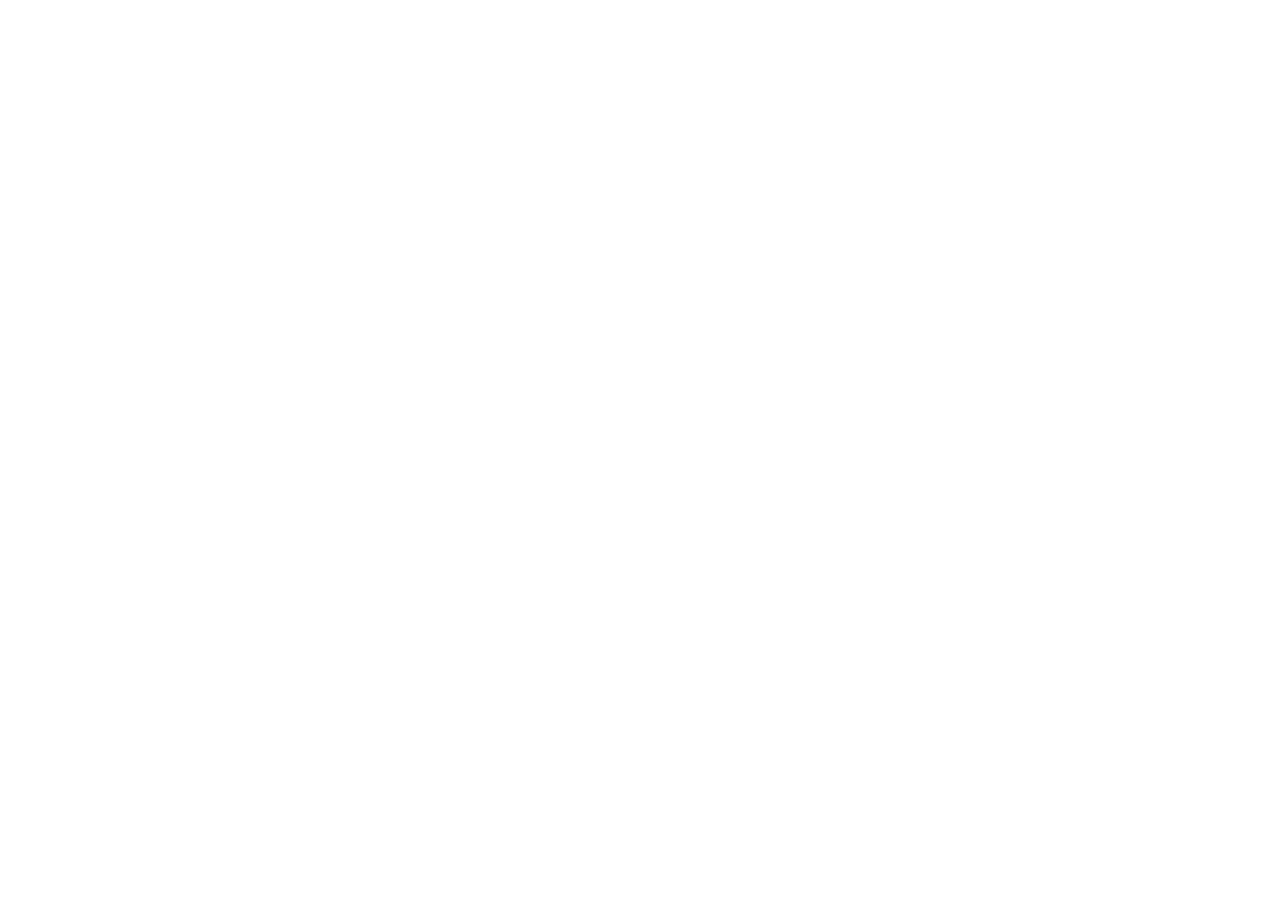
==== index.html @ 1e24607e "style guides" ====
<!DOCTYPE html>
<html lang="en">
<head>
    <meta charset="UTF-8">
    <meta name="viewport" content="width=device-width, initial-scale=1.0">
    <link rel="stylesheet" href="/css/styles.css">
    <title>Marketing Site</title>
</head>
<body>
    <h1>Company Name</h1>
    <header>

    </header>
    <main>

    </main>
    
    <nav></nav>
    <footer>

    </footer>
</body>
</html>
---- css/styles.css ----
@import url("https://fonts.googleapis.com/css2?family=Montserrat:ital,wght@0,200;0,300;0,400;0,500;0,600;0,700;0,800;0,900;1,200;1,300;1,400;1,500;1,600;1,700;1,800;1,900&display=swap");
*, *::before, *::after {
  box-sizing: border-box;
}

body {
  margin: 0;
  padding: 0;
  font-family: "Montserrat", sans-serif;
}

:root {
  --darkest-color: #0D1321;
  --primary-color: #1D2D44;
  --secondary-color: #3E5C76;
  --third-color: #748CAB;
  --light-color: #F0EBD8;
}

html {
  scroll-behavior: smooth;
}

img {
  max-width: 100%;
}

.container {
  width: 90%;
  max-width: 1200px;
  margin: 0 auto;
}

h1 {
  color: red;
  font-size: 2.5rem;
  display: none;
}

.h1 {
  font-size: 2rem;
}

.h2 {
  font-size: 1.5rem;
}

.h3 {
  font-size: 1rem;
}

.h4 {
  font-size: 0.5rem;
}

.h5 {
  font-size: 0.25rem;
}

.h6 {
  font-size: 0.2rem;
}

.paragraph {
  font-size: 1rem;
  font-weight: 400;
}

@media (min-width: 500px) {
  .h1 {
    font-size: 2.5rem;
  }
  .h2 {
    font-size: 2rem;
  }
  .h3 {
    font-size: 1.5rem;
  }
  .h4 {
    font-size: 1rem;
  }
  .h5 {
    font-size: 0.5rem;
  }
  .h6 {
    font-size: 0.25rem;
  }
  .paragraph {
    font-size: 1.25rem;
    font-weight: 500;
  }
}

/*# sourceMappingURL=styles.css.map */
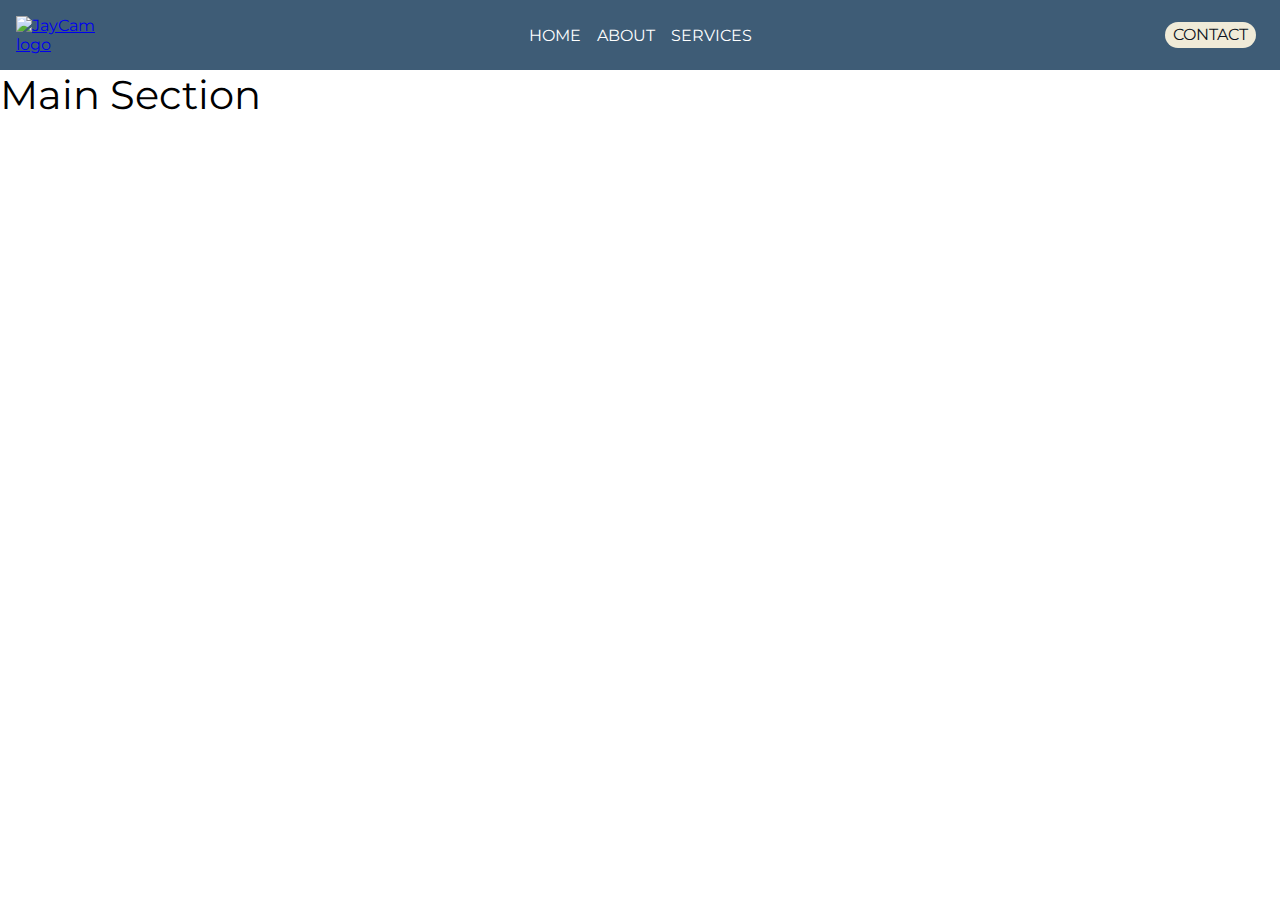
==== commit 62db70e1: "completed navbar" ====
--- a/index.html
+++ b/index.html
@@ -9,15 +9,46 @@
 <body>
     <h1>Company Name</h1>
     <header>
+        <div class="container" >
+            <div class="nav-container" >
+            <button class="nav-toggle" aria-label="open navigation">
+                <span class="hamburger"></span>
+            </button>
+            <a class="logo-container" href="#">
+                <img class="logo" src="https://res.cloudinary.com/dxctpvd8v/image/upload/v1697238863/www.jaycam.dev/jaycam-logo-horizontal-white_qwlrhj.svg" alt="JayCam logo">
+            </a>
+            <nav class="desktop-nav">
+                <div></div>
+                <ul class="nav__list nav__list--primary">
+                    <li class="nav__item"><a href="#" class="nav__link">Home</a></li>
+                    <li class="nav__item"><a href="#" class="nav__link">About</a></li>
+                    <li class="nav__item"><a href="#" class="nav__link">Services</a></li>
+                </ul>
+                <ul class="nav__list nav__list--secondary">
+                    <li class="nav__item"><a href="#" class="nav__link nav__link--button">Contact</a></li>
+                </ul>
+            </nav>
+            <nav class="mobile-nav">
+                <div></div>
+                <ul class="nav__list nav__list--primary">
+                    <li class="nav__item"><a href="#" class="nav__link">Home</a></li>
+                    <li class="nav__item"><a href="#" class="nav__link">About</a></li>
+                    <li class="nav__item"><a href="#" class="nav__link">Services</a></li>
+                </ul>
+                <ul class="nav__list nav__list--secondary">
+                    <li class="nav__item"><a href="#" class="nav__link nav__link--button">Contact</a></li>
+                </ul>
+            </nav>
 
+            </div>
+        </div>
     </header>
+
+
     <main>
-
+        <div class="h1">Main Section</div>
     </main>
-    
-    <nav></nav>
-    <footer>
-
-    </footer>
+    <footer></footer>
+    <script src="main.js" ></script>
 </body>
 </html>--- a/css/styles.css
+++ b/css/styles.css
@@ -26,9 +26,18 @@
 }
 
 .container {
-  width: 90%;
-  max-width: 1200px;
+  max-width: 1600px;
   margin: 0 auto;
+}
+
+.row {
+  display: flex;
+  flex-direction: row;
+}
+
+.col {
+  display: flex;
+  flex-direction: column;
 }
 
 h1 {
@@ -66,7 +75,7 @@
   font-weight: 400;
 }
 
-@media (min-width: 500px) {
+@media (min-width: 600px) {
   .h1 {
     font-size: 2.5rem;
   }
@@ -90,5 +99,133 @@
     font-weight: 500;
   }
 }
+header {
+  background-color: var(--secondary-color);
+  padding: 1rem;
+  min-height: 60px;
+}
+header .nav-container {
+  display: flex;
+  flex-direction: column;
+  align-items: center;
+}
+header .nav-container .logo {
+  width: 200px;
+  height: auto;
+}
+header .nav-container .desktop-nav {
+  display: none;
+}
+header .nav-container .nav__list {
+  text-transform: uppercase;
+  list-style: none;
+  margin-top: 4em;
+  padding: 0;
+  display: flex;
+  flex-direction: column;
+  align-items: center;
+  justify-content: space-evenly;
+  text-align: center;
+}
+header .nav-container .nav__link {
+  color: white;
+  text-decoration: none;
+  margin: 0 auto;
+}
+header .nav-container .nav__link--button {
+  background-color: var(--light-color);
+  color: var(--darkest-color);
+  border-radius: 100px;
+  padding: 0.2em 0.5em;
+}
+header .nav-container .nav__link:hover,
+header .nav-container .nav__link:hover focus {
+  opacity: 0.65;
+}
+header .nav-container .nav__link--button:hover {
+  border: var(--light-color) solid 3px;
+  background-color: var(--darkest-color);
+  color: var(--light-color);
+  transition: ease-in 0.3s;
+}
+header .nav-container .nav__item {
+  padding: 0.5em;
+}
+header .nav-container .nav-toggle {
+  cursor: pointer;
+  border: 0;
+  width: 3em;
+  height: 3em;
+  padding: 0em;
+  margin: 0.5rem;
+  border-radius: 50%;
+  background: var(--secondary-color);
+  color: white;
+  transition: opacity 250ms ease;
+  position: absolute;
+  left: 0;
+}
+header .nav-container .nav-toggle:focus,
+header .nav-container .nav-toggle:hover {
+  opacity: 0.75;
+}
+header .nav-container .hamburger {
+  width: 50%;
+  position: relative;
+}
+header .nav-container .hamburger,
+header .nav-container .hamburger::before,
+header .nav-container .hamburger::after {
+  display: block;
+  margin: 0 auto;
+  height: 3px;
+  background: white;
+}
+header .nav-container .hamburger::before,
+header .nav-container .hamburger::after {
+  content: "";
+  width: 100%;
+}
+header .nav-container .hamburger::before {
+  transform: translateY(-6px);
+}
+header .nav-container .hamburger::after {
+  transform: translateY(3px);
+}
+header .nav-container .mobile-nav {
+  visibility: hidden;
+  height: 0;
+  position: absolute;
+}
+header .nav-container .nav--visible {
+  visibility: visible;
+  height: auto;
+  position: relative;
+}
+@media (min-width: 600px) {
+  header .nav-toggle {
+    display: none;
+  }
+  header .nav-container {
+    display: flex;
+    flex-direction: row;
+  }
+  header .nav-container .mobile-nav {
+    display: none;
+  }
+  header .nav-container .desktop-nav {
+    width: 100%;
+    max-height: 60px;
+    display: flex;
+    flex-direction: row;
+    justify-content: space-between;
+  }
+  header .nav-container .desktop-nav .nav__list {
+    flex-direction: row;
+    justify-content: center;
+    align-items: center;
+    margin: 0;
+  }
+}
 
 /*# sourceMappingURL=styles.css.map */
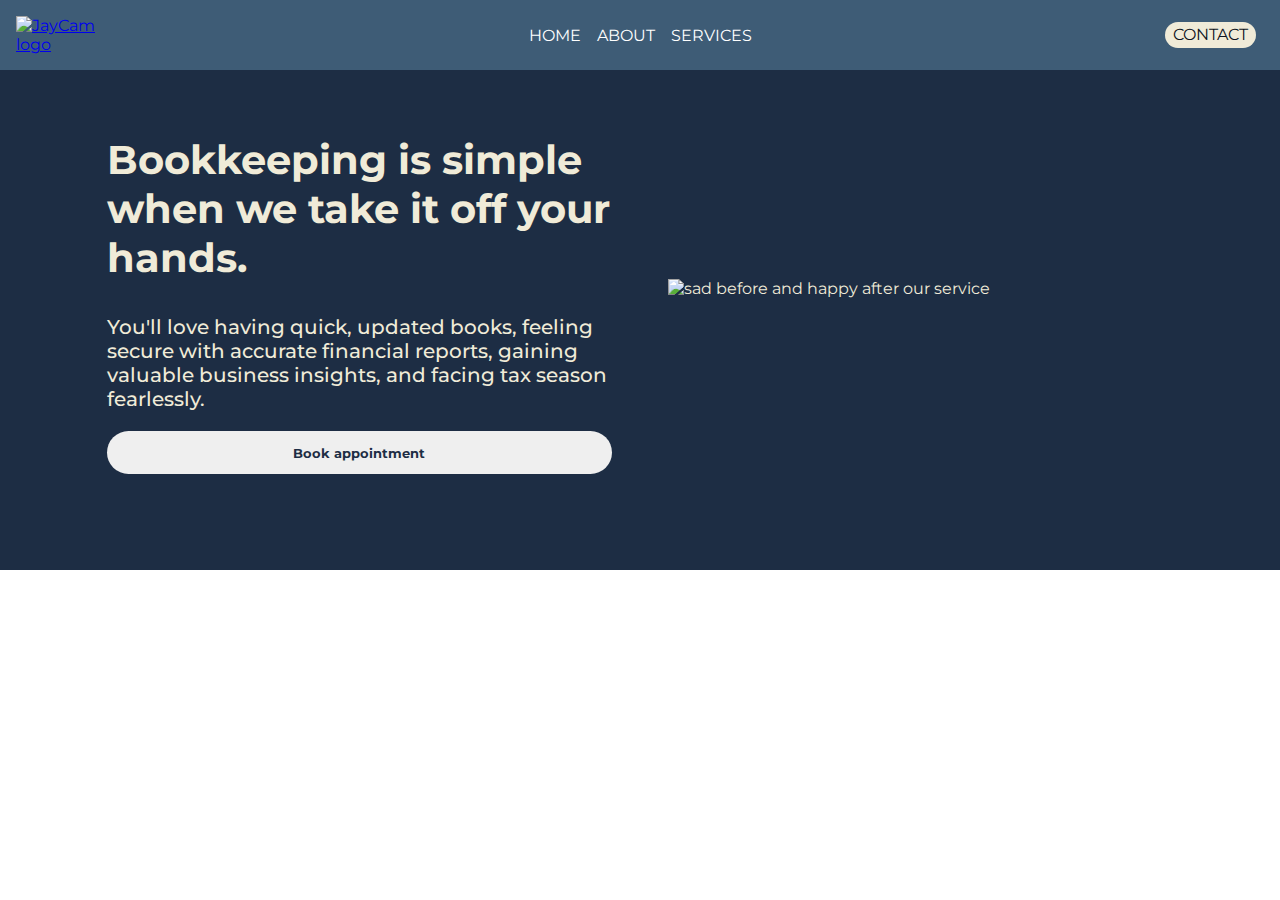
==== commit 992bdfeb: "finishing touches on hero section" ====
--- a/index.html
+++ b/index.html
@@ -45,8 +45,25 @@
     </header>
 
 
-    <main>
-        <div class="h1">Main Section</div>
+    <main >
+      <section class="hero-section">
+      <div class="container">
+      <div class="hero-a">
+        <h2 class="h1">Bookkeeping is simple when we take it off your hands.</h2>
+        <p class="paragraph">You'll love having quick, updated books, feeling secure with accurate financial reports, gaining valuable business insights, and facing tax season fearlessly.</p>
+        <button>Book appointment</button>
+      </div>
+      <div class="hero-b">
+        <picture>
+            <source srcset="https://res.cloudinary.com/dxctpvd8v/image/upload/v1697334085/Marketing-Site-Template/Booking-Hero-Img-Mobile_qxgtf6.png" media="(orientation: portrait)" />
+            <img src="https://res.cloudinary.com/dxctpvd8v/image/upload/v1697335863/Marketing-Site-Template/Booking-Hero-Img-Desktop_weci2c.png" alt="sad before and happy after our service">
+        </picture>
+      </div>
+    </div>
+    </section>
+
+
+
     </main>
     <footer></footer>
     <script src="main.js" ></script>
--- a/css/styles.css
+++ b/css/styles.css
@@ -75,6 +75,23 @@
   font-weight: 400;
 }
 
+button {
+  padding: 1em;
+  font-family: "Montserrat", sans-serif;
+  font-weight: 700;
+  border-radius: 100px;
+  border: none;
+  color: var(--primary-color);
+  transition: 0.3s ease-in-out;
+}
+
+button:hover {
+  background-color: var(--primary-color);
+  color: var(--light-color);
+  border: 2px solid var(--light-color);
+  transition: 0.3s ease-in-out;
+}
+
 @media (min-width: 600px) {
   .h1 {
     font-size: 2.5rem;
@@ -103,6 +120,7 @@
   background-color: var(--secondary-color);
   padding: 1rem;
   min-height: 60px;
+  max-width: 100vw;
 }
 header .nav-container {
   display: flex;
@@ -110,7 +128,7 @@
   align-items: center;
 }
 header .nav-container .logo {
-  width: 200px;
+  width: 160px;
   height: auto;
 }
 header .nav-container .desktop-nav {
@@ -131,6 +149,7 @@
   color: white;
   text-decoration: none;
   margin: 0 auto;
+  transition: 0.3s ease-in-out;
 }
 header .nav-container .nav__link--button {
   background-color: var(--light-color);
@@ -146,7 +165,6 @@
   border: var(--light-color) solid 3px;
   background-color: var(--darkest-color);
   color: var(--light-color);
-  transition: ease-in 0.3s;
 }
 header .nav-container .nav__item {
   padding: 0.5em;
@@ -161,7 +179,6 @@
   border-radius: 50%;
   background: var(--secondary-color);
   color: white;
-  transition: opacity 250ms ease;
   position: absolute;
   left: 0;
 }
@@ -203,6 +220,10 @@
   position: relative;
 }
 @media (min-width: 600px) {
+  header .logo-container .logo {
+    width: 400px;
+    height: auto;
+  }
   header .nav-toggle {
     display: none;
   }
@@ -228,4 +249,43 @@
   }
 }
 
+main .hero-section {
+  background-color: var(--primary-color);
+  width: 100%;
+  display: flex;
+  justify-content: center;
+  color: var(--light-color);
+}
+main .hero-section .container {
+  max-width: 100vw;
+  padding: 0.5rem;
+  display: flex;
+  flex-direction: column;
+  flex-wrap: wrap;
+  justify-content: center;
+  align-items: center;
+}
+main .hero-section .container button {
+  width: 100%;
+}
+main .hero-section .container .hero-a, main .hero-section .container .hero-b {
+  margin-bottom: 2rem;
+}
+@media (min-width: 600px) {
+  main {
+    display: flex;
+    align-items: center;
+    justify-content: center;
+  }
+  main .hero-section .container {
+    flex-direction: row;
+    justify-content: space-around;
+    padding: 2rem 0 4rem 0;
+  }
+  main .hero-section .container .hero-a, main .hero-section .container .hero-b {
+    width: 45%;
+    max-width: 800px;
+  }
+}
+
 /*# sourceMappingURL=styles.css.map */
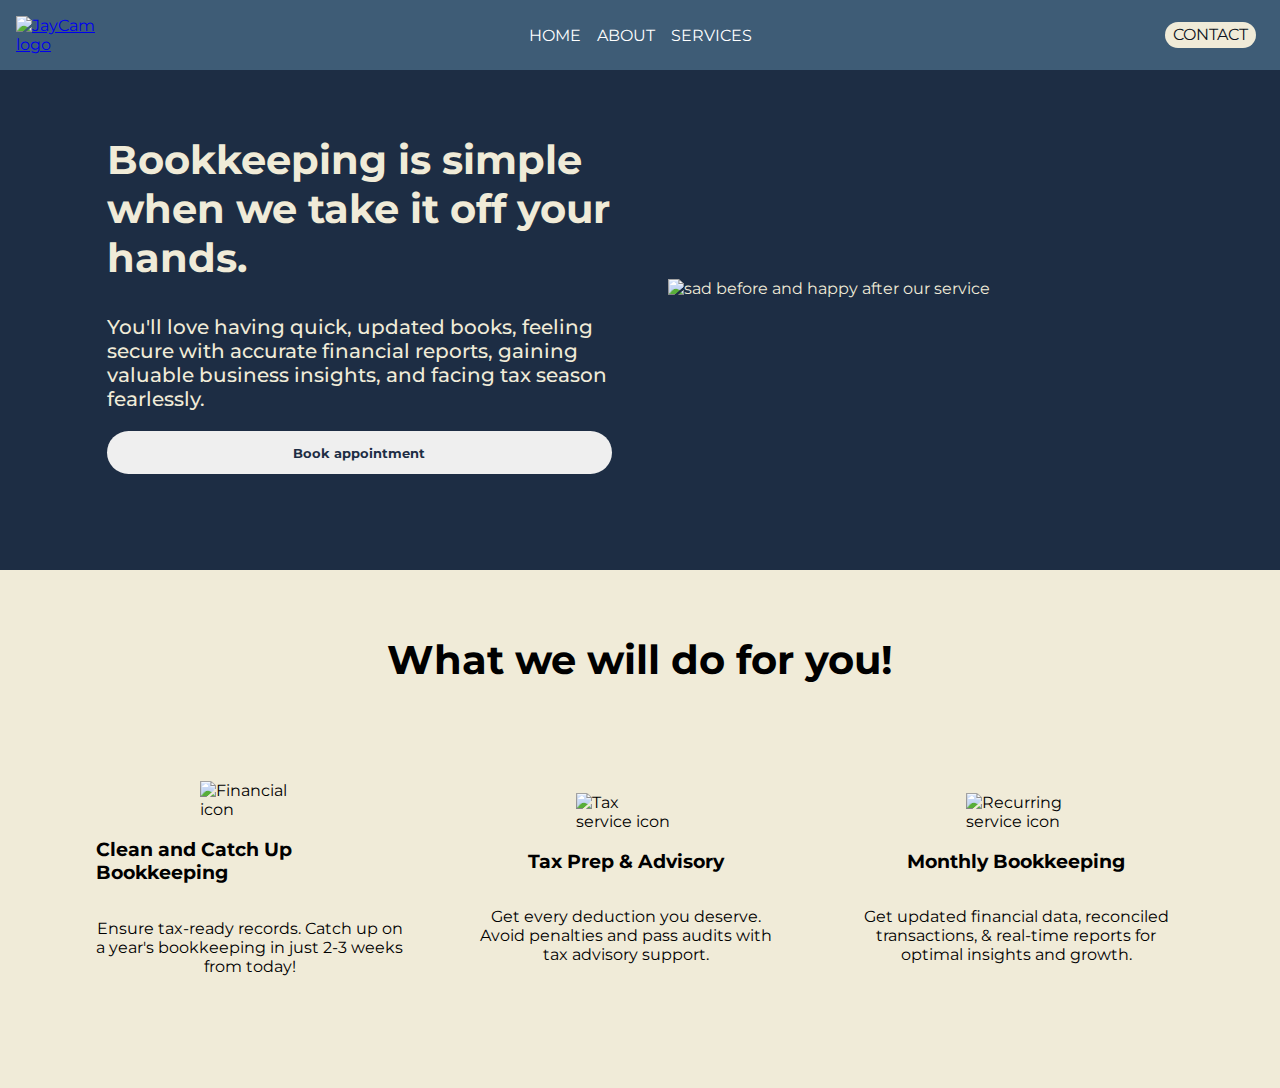
==== commit 9c218b58: "completed benefits section" ====
--- a/index.html
+++ b/index.html
@@ -22,7 +22,7 @@
                 <ul class="nav__list nav__list--primary">
                     <li class="nav__item"><a href="#" class="nav__link">Home</a></li>
                     <li class="nav__item"><a href="#" class="nav__link">About</a></li>
-                    <li class="nav__item"><a href="#" class="nav__link">Services</a></li>
+                    <li class="nav__item"><a href="#services" class="nav__link">Services</a></li>
                 </ul>
                 <ul class="nav__list nav__list--secondary">
                     <li class="nav__item"><a href="#" class="nav__link nav__link--button">Contact</a></li>
@@ -33,33 +33,59 @@
                 <ul class="nav__list nav__list--primary">
                     <li class="nav__item"><a href="#" class="nav__link">Home</a></li>
                     <li class="nav__item"><a href="#" class="nav__link">About</a></li>
-                    <li class="nav__item"><a href="#" class="nav__link">Services</a></li>
+                    <li class="nav__item"><a href="#services" class="nav__link">Services</a></li>
                 </ul>
                 <ul class="nav__list nav__list--secondary">
                     <li class="nav__item"><a href="#" class="nav__link nav__link--button">Contact</a></li>
                 </ul>
             </nav>
-
             </div>
         </div>
     </header>
-
-
     <main >
       <section class="hero-section">
-      <div class="container">
-      <div class="hero-a">
-        <h2 class="h1">Bookkeeping is simple when we take it off your hands.</h2>
-        <p class="paragraph">You'll love having quick, updated books, feeling secure with accurate financial reports, gaining valuable business insights, and facing tax season fearlessly.</p>
-        <button>Book appointment</button>
-      </div>
-      <div class="hero-b">
-        <picture>
-            <source srcset="https://res.cloudinary.com/dxctpvd8v/image/upload/v1697334085/Marketing-Site-Template/Booking-Hero-Img-Mobile_qxgtf6.png" media="(orientation: portrait)" />
-            <img src="https://res.cloudinary.com/dxctpvd8v/image/upload/v1697335863/Marketing-Site-Template/Booking-Hero-Img-Desktop_weci2c.png" alt="sad before and happy after our service">
-        </picture>
-      </div>
-    </div>
+        <div class="container">
+            <div class="hero-a">
+                <h2 class="h1">Bookkeeping is simple when we take it off your hands.</h2>
+                <p class="paragraph">You'll love having quick, updated books, feeling secure with accurate financial reports, gaining valuable business insights, and facing tax season fearlessly.</p>
+                <button>Book appointment</button>
+            </div>
+            <div class="hero-b">
+                <picture>
+                    <source srcset="https://res.cloudinary.com/dxctpvd8v/image/upload/v1697334085/Marketing-Site-Template/Booking-Hero-Img-Mobile_qxgtf6.png" media="(orientation: portrait)" />
+                    <img src="https://res.cloudinary.com/dxctpvd8v/image/upload/v1697335863/Marketing-Site-Template/Booking-Hero-Img-Desktop_weci2c.png" alt="sad before and happy after our service">
+                 </picture>
+            </div>
+        </div>
+    </section>
+    <section class="benefits-section">
+        <div class="container">
+            <h2 id="services" class="h1">What we will do for you!</h2>
+            <div class="benefits-cols-container">
+                <div class="col">
+                    <div class="benefit-icon">
+                        <img src="https://res.cloudinary.com/dxctpvd8v/image/upload/v1697416971/Marketing-Site-Template/Bookkeeping-Icon-1_hykwly.png" alt="Financial icon">
+                    </div>
+                    <h3>Clean and Catch Up Bookkeeping</h3>
+                    <p>Ensure tax-ready records. Catch up on a year's bookkeeping in just 2-3 weeks from today!</p>
+                </div>
+                <div class="col">
+                    <div class="benefit-icon">
+                        <img src="https://res.cloudinary.com/dxctpvd8v/image/upload/v1697416970/Marketing-Site-Template/Bookkeeping-Icon-2_hk96cl.png" alt="Tax service icon">
+                    </div>
+                    <h3>Tax Prep & Advisory</h3>
+                    <p>Get every deduction you deserve. Avoid penalties and pass audits with tax advisory support.</p>
+                </div>
+                <div class="col">
+                    <div class="benefit-icon">
+                        <img src="https://res.cloudinary.com/dxctpvd8v/image/upload/v1697416971/Marketing-Site-Template/Bookkeeping-Icon-3_ka42pp.png" alt="Recurring service icon">
+                    </div>
+                    <h3>Monthly Bookkeeping</h3>
+                    <p>Get updated financial data, reconciled transactions, & real-time reports for optimal insights and growth.</p>
+                </div>
+            </div>
+            
+        </div>
     </section>
 
 
--- a/css/styles.css
+++ b/css/styles.css
@@ -249,6 +249,10 @@
   }
 }
 
+main {
+  display: flex;
+  flex-direction: column;
+}
 main .hero-section {
   background-color: var(--primary-color);
   width: 100%;
@@ -271,6 +275,17 @@
 main .hero-section .container .hero-a, main .hero-section .container .hero-b {
   margin-bottom: 2rem;
 }
+main .benefits-section {
+  background-color: var(--light-color);
+  width: 100%;
+}
+main .benefits-section .container {
+  padding: 2rem;
+}
+main .benefits-section .container .col .benefit-icon {
+  width: 100px;
+}
+
 @media (min-width: 600px) {
   main {
     display: flex;
@@ -286,6 +301,24 @@
     width: 45%;
     max-width: 800px;
   }
+  main .benefits-section .container {
+    display: flex;
+    flex-direction: column;
+    align-items: center;
+  }
+  main .benefits-section .container .benefits-cols-container {
+    padding: 2rem;
+    display: flex;
+  }
+  main .benefits-section .container .benefits-cols-container .col {
+    max-width: 400px;
+    padding: 2rem;
+    justify-content: center;
+    align-items: center;
+  }
+  main .benefits-section .container .benefits-cols-container .col p {
+    text-align: center;
+  }
 }
 
 /*# sourceMappingURL=styles.css.map */
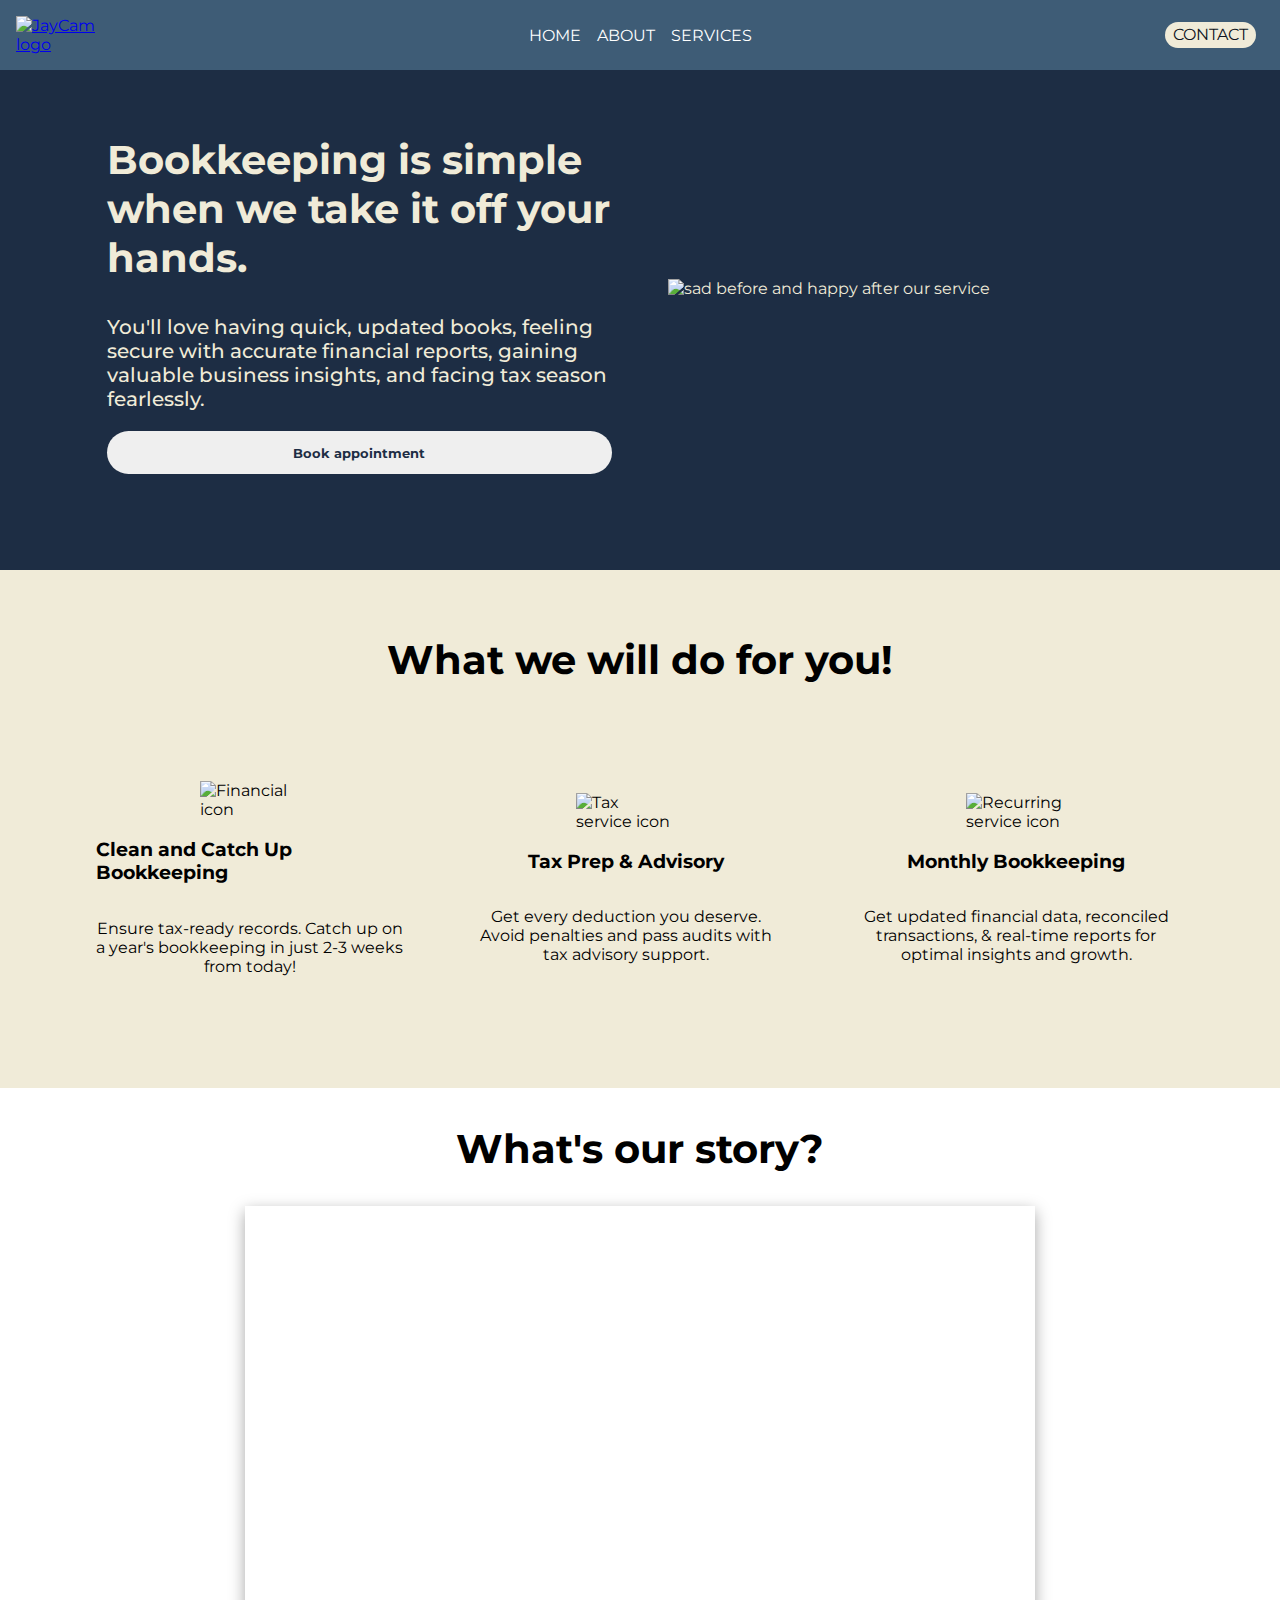
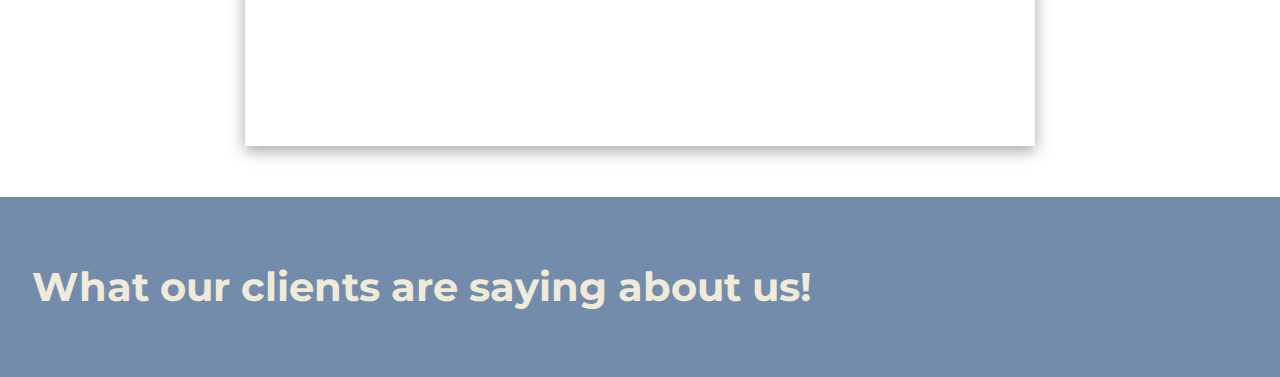
==== commit 7105a506: "initiated testimonial section" ====
--- a/index.html
+++ b/index.html
@@ -87,7 +87,19 @@
             
         </div>
     </section>
-
+    <section class="about-section">
+        <div class="container">
+            <div class="col">
+                <h2 class="h1">What's our story?</h2>
+                <iframe src="https://www.youtube.com/embed/WAPTKzn77b0?si=pg2Tpnwv8iWUJKeJ" title="YouTube video player" frameborder="0" allow="accelerometer; autoplay; clipboard-write; encrypted-media; gyroscope; picture-in-picture; web-share" allowfullscreen></iframe>
+            </div>
+        </div>
+    </section>
+    <section class="testimonial-section" >
+        <div class="container">
+            <h2 class="h1">What our clients are saying about us!</h2>
+        </div>
+    </section>
 
 
     </main>
--- a/css/styles.css
+++ b/css/styles.css
@@ -285,6 +285,31 @@
 main .benefits-section .container .col .benefit-icon {
   width: 100px;
 }
+main .about-section {
+  width: 100%;
+  padding-bottom: 3rem;
+}
+main .about-section .container {
+  padding: 3px;
+}
+main .about-section .container .col {
+  display: flex;
+  justify-content: center;
+  align-items: center;
+}
+main .about-section .container .col iframe {
+  height: 156px;
+  width: 280px;
+  box-shadow: rgba(0, 0, 0, 0.35) 0px 5px 15px;
+}
+main .testimonial-section {
+  width: 100%;
+  background-color: var(--third-color);
+}
+main .testimonial-section .container {
+  padding: 2rem;
+  color: var(--light-color);
+}
 
 @media (min-width: 600px) {
   main {
@@ -319,6 +344,12 @@
   main .benefits-section .container .benefits-cols-container .col p {
     text-align: center;
   }
+  main .about-section .container .col iframe {
+    min-height: 315px;
+    min-width: 560px;
+    width: 62%;
+    height: 60vh;
+  }
 }
 
 /*# sourceMappingURL=styles.css.map */
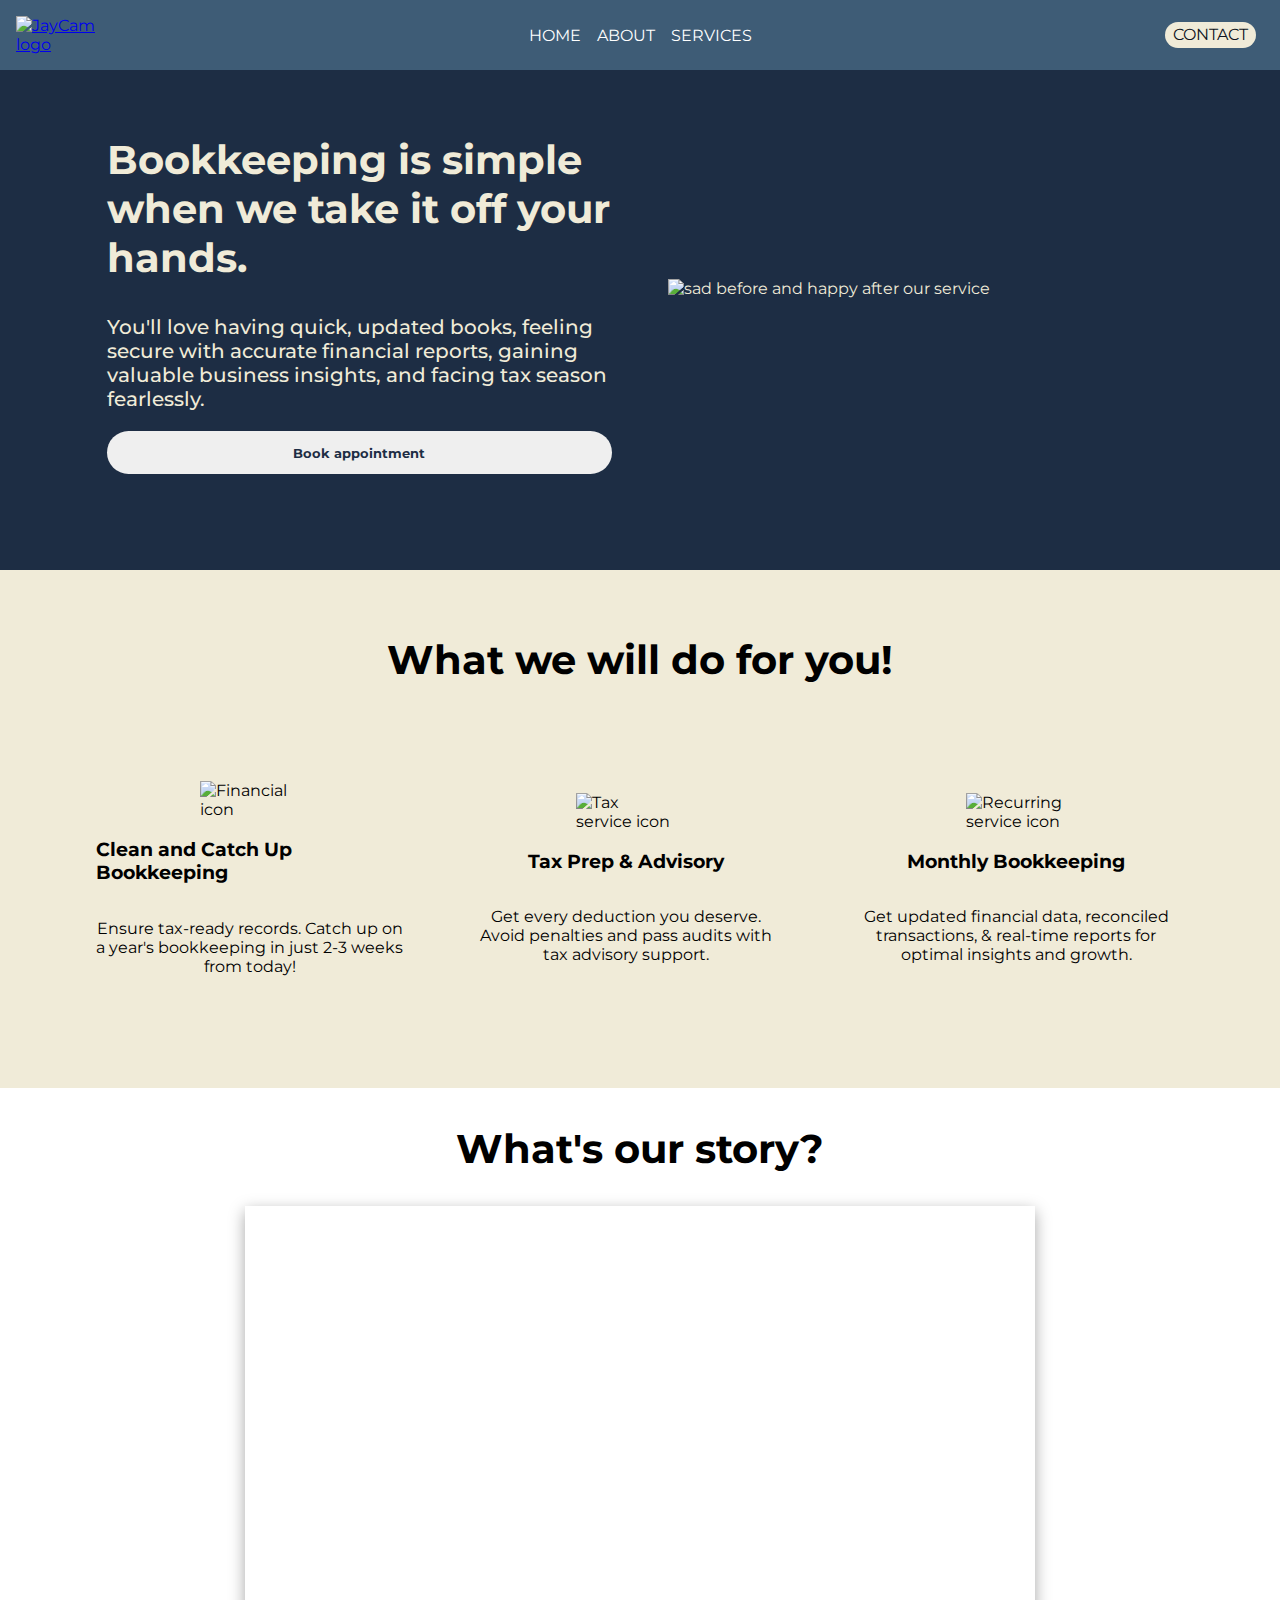
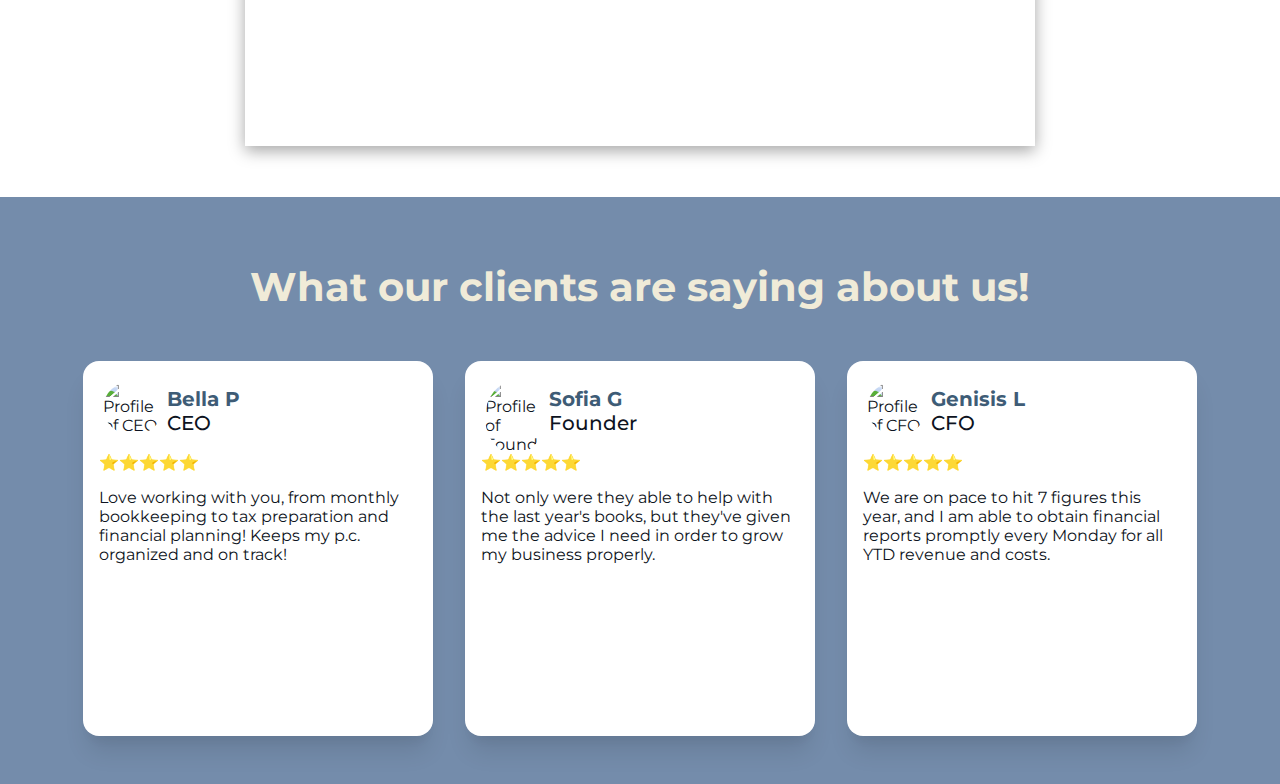
==== commit 52720288: "completed testimonial section with js dom" ====
--- a/index.html
+++ b/index.html
@@ -14,14 +14,14 @@
             <button class="nav-toggle" aria-label="open navigation">
                 <span class="hamburger"></span>
             </button>
-            <a class="logo-container" href="#">
+            <a class="logo-container" href="/">
                 <img class="logo" src="https://res.cloudinary.com/dxctpvd8v/image/upload/v1697238863/www.jaycam.dev/jaycam-logo-horizontal-white_qwlrhj.svg" alt="JayCam logo">
             </a>
             <nav class="desktop-nav">
                 <div></div>
                 <ul class="nav__list nav__list--primary">
-                    <li class="nav__item"><a href="#" class="nav__link">Home</a></li>
-                    <li class="nav__item"><a href="#" class="nav__link">About</a></li>
+                    <li class="nav__item"><a href="/" class="nav__link">Home</a></li>
+                    <li class="nav__item"><a href="#about-section" class="nav__link">About</a></li>
                     <li class="nav__item"><a href="#services" class="nav__link">Services</a></li>
                 </ul>
                 <ul class="nav__list nav__list--secondary">
@@ -31,8 +31,8 @@
             <nav class="mobile-nav">
                 <div></div>
                 <ul class="nav__list nav__list--primary">
-                    <li class="nav__item"><a href="#" class="nav__link">Home</a></li>
-                    <li class="nav__item"><a href="#" class="nav__link">About</a></li>
+                    <li class="nav__item"><a href="/" class="nav__link">Home</a></li>
+                    <li class="nav__item"><a href="#about-section" class="nav__link">About</a></li>
                     <li class="nav__item"><a href="#services" class="nav__link">Services</a></li>
                 </ul>
                 <ul class="nav__list nav__list--secondary">
@@ -87,7 +87,7 @@
             
         </div>
     </section>
-    <section class="about-section">
+    <section id="about-section" class="about-section">
         <div class="container">
             <div class="col">
                 <h2 class="h1">What's our story?</h2>
@@ -98,6 +98,7 @@
     <section class="testimonial-section" >
         <div class="container">
             <h2 class="h1">What our clients are saying about us!</h2>
+            <div id="cards-container" class="cards-container"></div>
         </div>
     </section>
 
--- a/css/styles.css
+++ b/css/styles.css
@@ -310,6 +310,38 @@
   padding: 2rem;
   color: var(--light-color);
 }
+main .testimonial-section .container .cards-container .card {
+  background-color: white;
+  color: var(--darkest-color);
+  border-radius: 1rem;
+  margin: 0.5rem;
+  padding: 1rem;
+  width: 250px;
+  min-height: 375px;
+  box-shadow: rgba(0, 0, 0, 0.1) 0px 20px 25px -5px, rgba(0, 0, 0, 0.04) 0px 10px 10px -5px;
+}
+main .testimonial-section .container .cards-container .card .row {
+  align-items: center;
+  margin-bottom: 0.5rem;
+}
+main .testimonial-section .container .cards-container .card .row .avatar {
+  width: 60px;
+  height: 60px;
+  margin: 0.25rem;
+}
+main .testimonial-section .container .cards-container .card .row .avatar img {
+  border-radius: 100%;
+}
+main .testimonial-section .container .cards-container .card .row .name-position-container {
+  padding: 0;
+}
+main .testimonial-section .container .cards-container .card .row .name-position-container .paragraph {
+  margin: 0;
+}
+main .testimonial-section .container .cards-container .card .row .name-position-container .paragraph:first-of-type {
+  color: var(--secondary-color);
+  font-weight: 700;
+}
 
 @media (min-width: 600px) {
   main {
@@ -350,6 +382,23 @@
     width: 62%;
     height: 60vh;
   }
+  main .testimonial-section {
+    display: flex;
+  }
+  main .testimonial-section .container {
+    display: flex;
+    flex-direction: column;
+    justify-content: center;
+    align-items: center;
+  }
+  main .testimonial-section .container .cards-container {
+    display: flex;
+    flex-direction: row;
+  }
+  main .testimonial-section .container .cards-container .card {
+    margin: 1rem;
+    width: 350px;
+  }
 }
 
 /*# sourceMappingURL=styles.css.map */
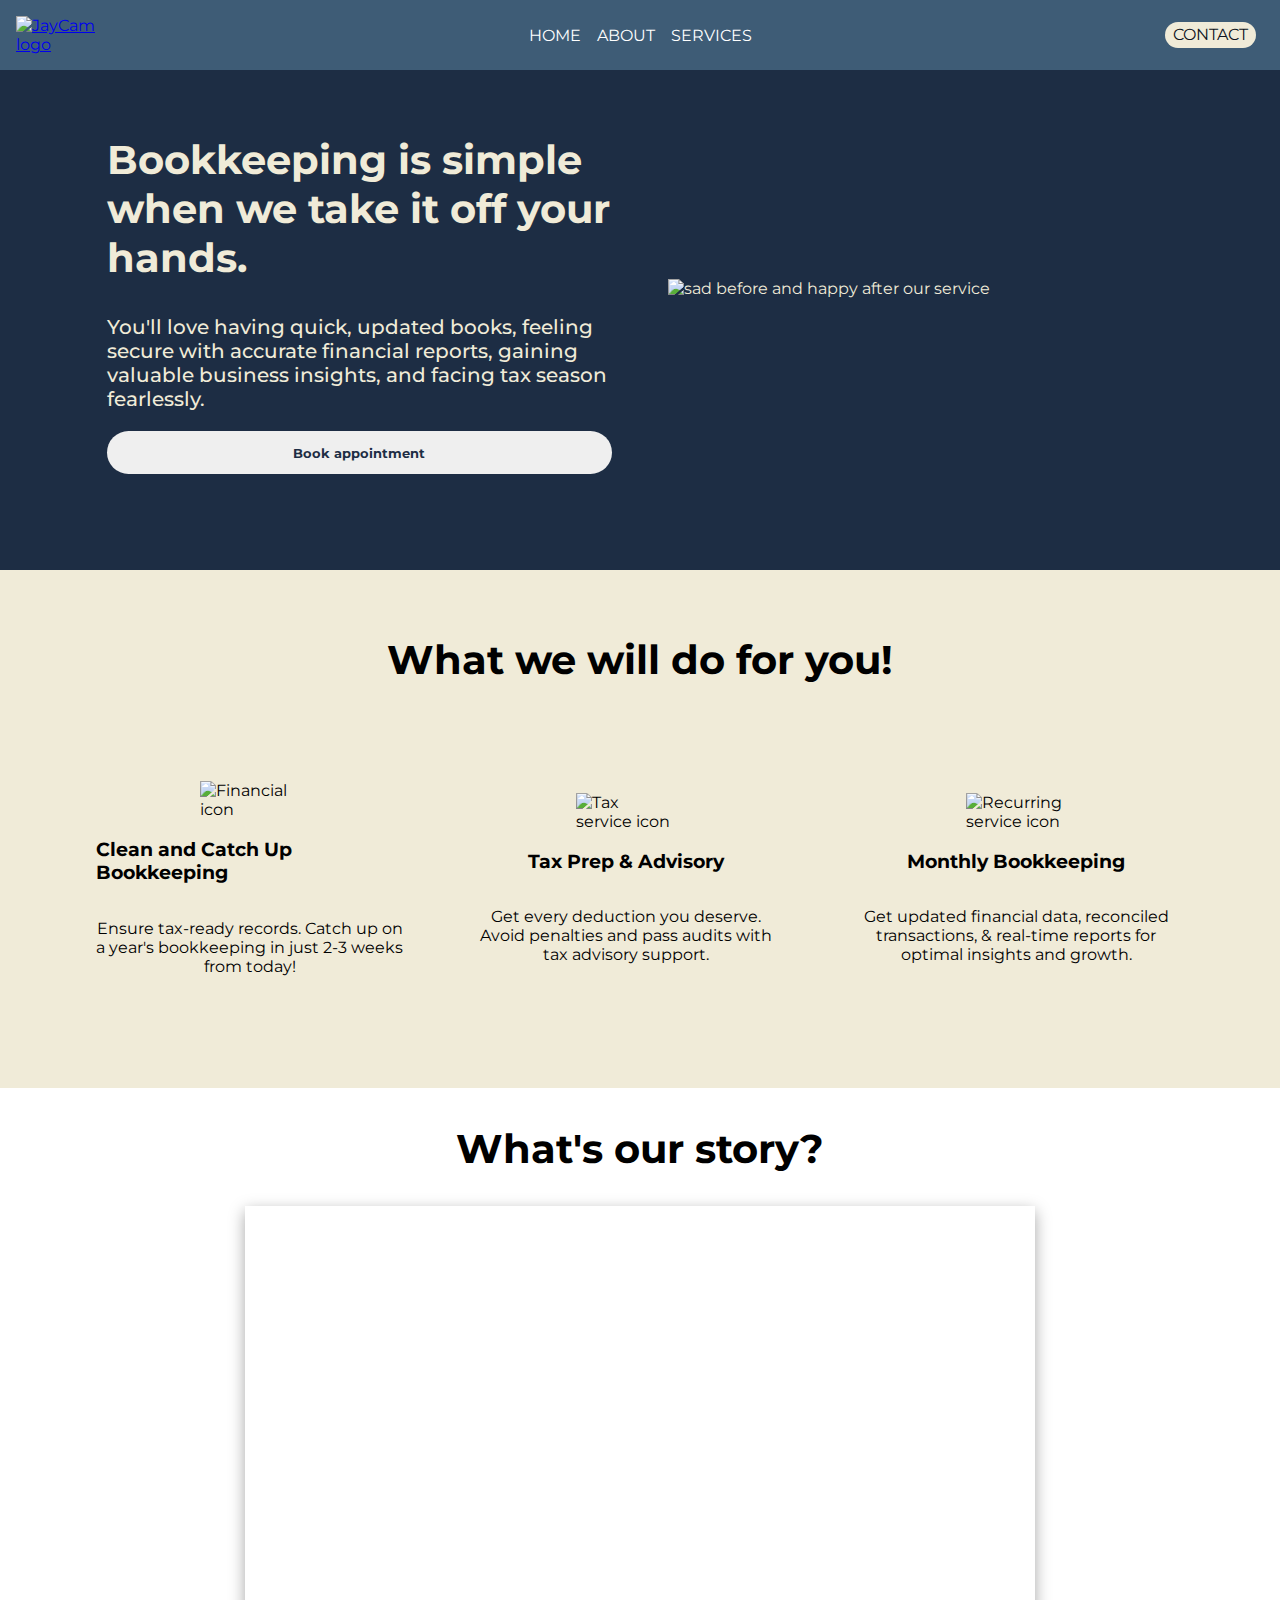
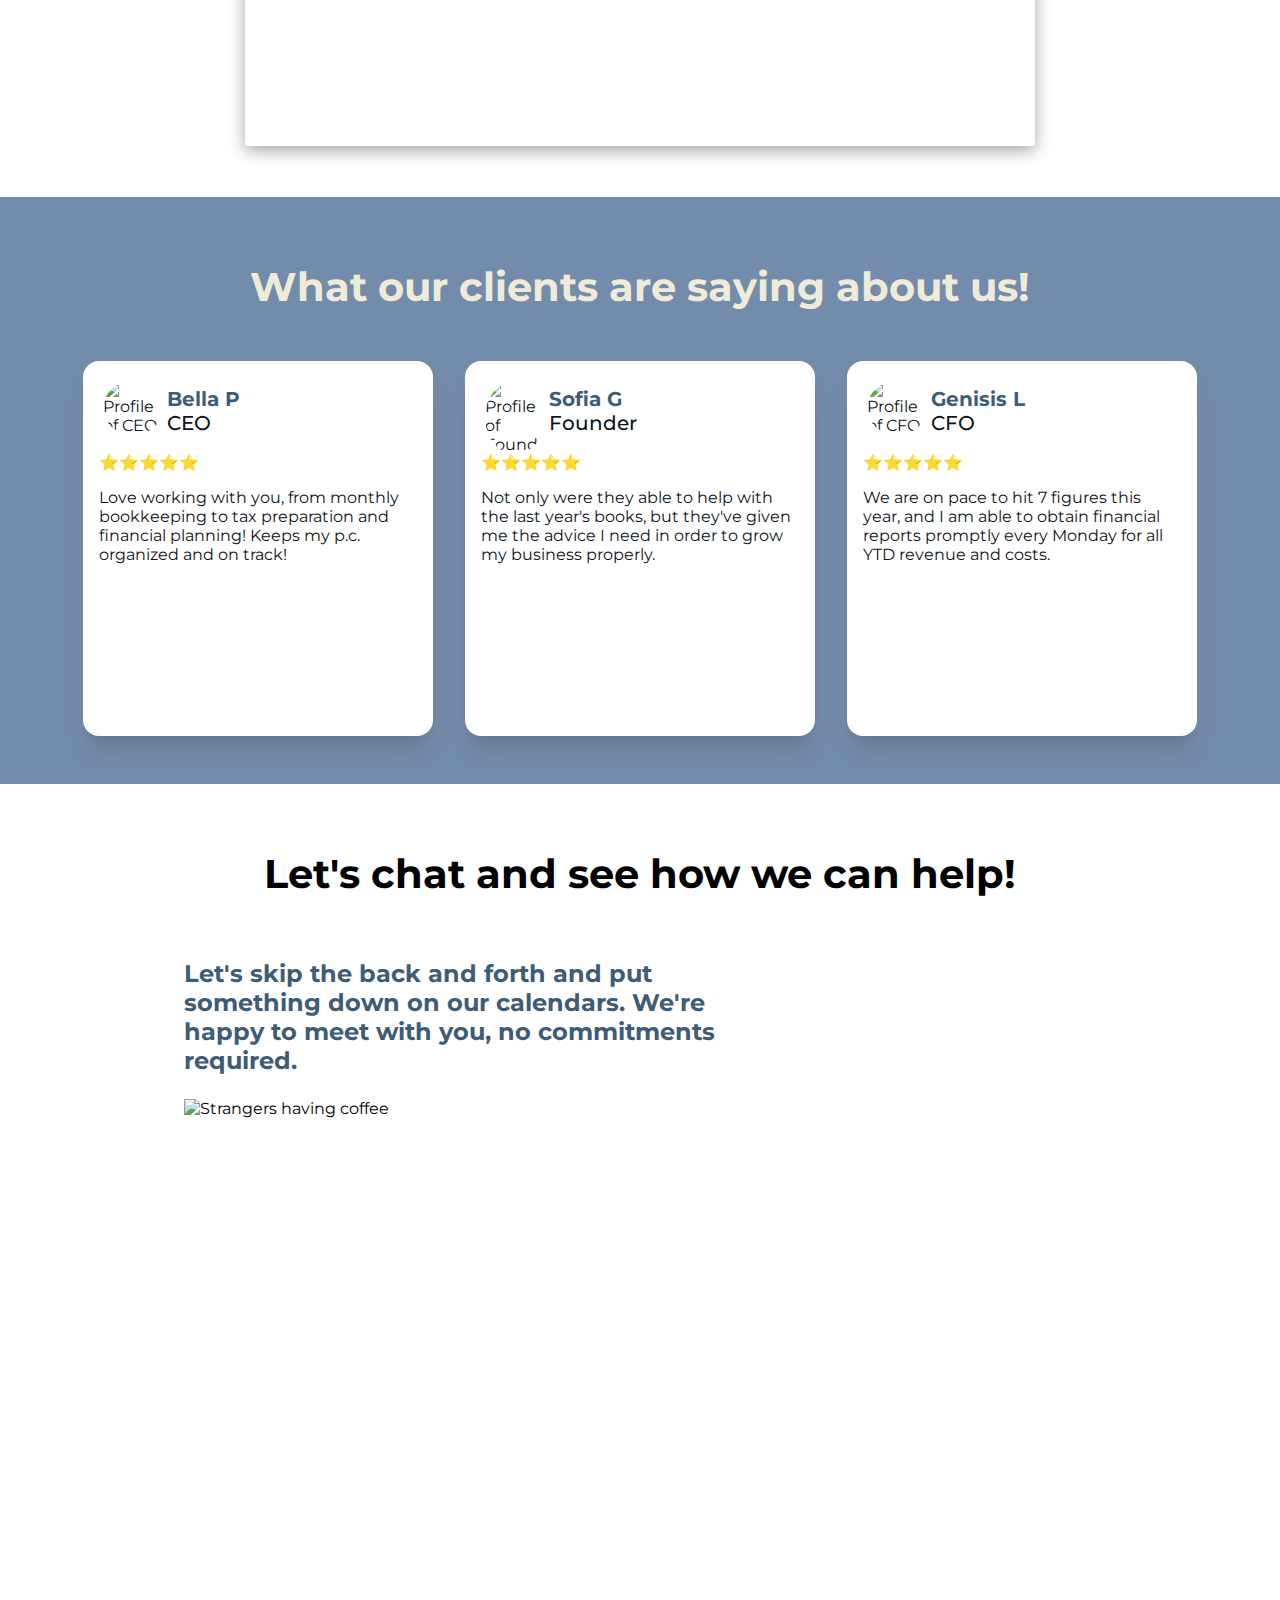
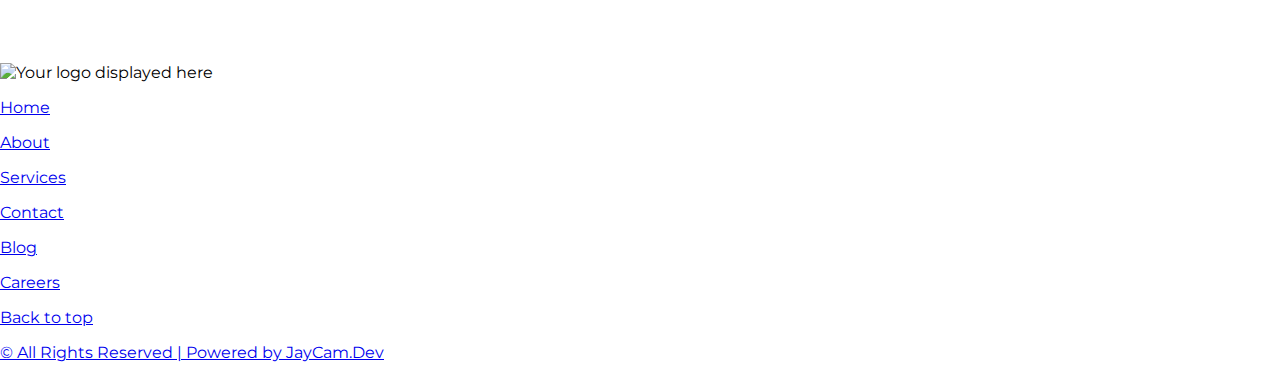
==== commit 4bddc572: "added meta tags for title, description, and og image" ====
--- a/index.html
+++ b/index.html
@@ -3,6 +3,9 @@
 <head>
     <meta charset="UTF-8">
     <meta name="viewport" content="width=device-width, initial-scale=1.0">
+    <meta property="og:title" content="Best marketing site to get leads" />
+    <meta property="og:description" content="Studies show that features of this site convert to leads." />
+    <meta property="og:image" content="https://res.cloudinary.com/dxctpvd8v/image/upload/v1697581582/Marketing-Site-Template/Get-My-Site_nbh8zh.jpg" />
     <link rel="stylesheet" href="/css/styles.css">
     <title>Marketing Site</title>
 </head>
@@ -25,7 +28,7 @@
                     <li class="nav__item"><a href="#services" class="nav__link">Services</a></li>
                 </ul>
                 <ul class="nav__list nav__list--secondary">
-                    <li class="nav__item"><a href="#" class="nav__link nav__link--button">Contact</a></li>
+                    <li class="nav__item"><a href="#contact-section" class="nav__link nav__link--button">Contact</a></li>
                 </ul>
             </nav>
             <nav class="mobile-nav">
@@ -43,12 +46,14 @@
         </div>
     </header>
     <main >
-      <section class="hero-section">
+      <section id="hero-section" class="hero-section">
         <div class="container">
             <div class="hero-a">
                 <h2 class="h1">Bookkeeping is simple when we take it off your hands.</h2>
                 <p class="paragraph">You'll love having quick, updated books, feeling secure with accurate financial reports, gaining valuable business insights, and facing tax season fearlessly.</p>
+                <a href="#contact-section">
                 <button>Book appointment</button>
+                </a>
             </div>
             <div class="hero-b">
                 <picture>
@@ -101,10 +106,53 @@
             <div id="cards-container" class="cards-container"></div>
         </div>
     </section>
+    <section id="contact-section" class="contact-section">
+        <div class="container">
+            <h2 class="h1">Let's chat and see how we can help!</h2>
+            <div class="copy-calendly-container">
+                <div class="copy-meet-pic">
+                        <p>Let's skip the back and forth and put something down on our calendars. We're happy to meet with you, no commitments required. </p>
+                        <picture> 
+                            <source srcset="https://res.cloudinary.com/dxctpvd8v/image/upload/v1697483704/Marketing-Site-Template/Meet-Chat-Pic-Mobile_smihjz.jpg" media="(orientation: portrait)" />
+                            <img src="https://res.cloudinary.com/dxctpvd8v/image/upload/v1697483704/Marketing-Site-Template/Meet-Chat-Pic-Desktop_fcnq9x.jpg" alt="Strangers having coffee">
+                         </picture>
+                </div>
+                <div class="calendly-container">
+                    <div class="calendly-inline-widget" data-url="https://calendly.com/jaycamdev/initial-meet-greet?hide_event_type_details=1&hide_gdpr_banner=1" style="min-width:320px;height:700px;"></div>
+                    
+                </div>
+            </div>
+        </div>
+    </section>
+    </main>
+    <footer>
+        <div class="container">
+            <div class="first-row">
+                <div class="footer-logo"><img src="https://res.cloudinary.com/dxctpvd8v/image/upload/v1697238863/www.jaycam.dev/jaycam-logo-horizontal-white_qwlrhj.svg" alt="Your logo displayed here"></div>
+                <div class="footer-links">
+                    <div class="footer-links-pt">
+                        <a href="#hero-section"><p>Home</p></a>
+                        <a href="#about-section"><p>About</p></a>
+                        <a href="#services"><p>Services</p></a>
+                    </div>
+                    <div class="footer-links-pt">
+                        <a target="_blank" href="https://calendly.com/jaycamdev/initial-meet-greet"><p>Contact</p></a>
+                        <a target="_blank" href="https://calendly.com/jaycamdev/initial-meet-greet"><p>Blog</p></a>
+                        <a target="_blank" href="https://calendly.com/jaycamdev/initial-meet-greet"><p>Careers</p></a>
+                    </div>
+                </div>
+                <a href="#hero-section">
+                    <div class="back-to-top">Back to top</div>
+                </a>
+                
+            </div>
+            <div class="last-row">
+                <a target="_blank" href="https://jaycam.dev/"><p>&copy All Rights Reserved | Powered by JayCam.Dev </p></a>
+            </div>
+        </div>
+    </footer>
 
-
-    </main>
-    <footer></footer>
     <script src="main.js" ></script>
+    <script type="text/javascript" src="https://assets.calendly.com/assets/external/widget.js" async></script>
 </body>
 </html>--- a/css/styles.css
+++ b/css/styles.css
@@ -342,6 +342,28 @@
   color: var(--secondary-color);
   font-weight: 700;
 }
+main .contact-section {
+  padding: 2rem;
+}
+main .contact-section .container .copy-calendly-container {
+  display: flex;
+  flex-direction: column;
+  justify-content: space-around;
+}
+main .contact-section .container .copy-calendly-container .copy-meet-pic {
+  display: flex;
+  flex-direction: column;
+  align-items: center;
+}
+main .contact-section .container .copy-calendly-container .copy-meet-pic p {
+  font-weight: 700;
+}
+main .contact-section .container .copy-calendly-container .copy-meet-pic .calendly-container {
+  display: flex;
+  flex-direction: column;
+  justify-content: center;
+  align-items: center;
+}
 
 @media (min-width: 600px) {
   main {
@@ -394,11 +416,36 @@
   main .testimonial-section .container .cards-container {
     display: flex;
     flex-direction: row;
+    flex-wrap: wrap;
+    justify-content: center;
   }
   main .testimonial-section .container .cards-container .card {
     margin: 1rem;
     width: 350px;
   }
+  main .contact-section .container {
+    display: flex;
+    flex-direction: column;
+    align-items: center;
+  }
+  main .contact-section .container .copy-calendly-container {
+    flex-direction: row;
+    align-items: start;
+    justify-content: flex-start;
+  }
+  main .contact-section .container .copy-calendly-container .copy-meet-pic {
+    display: flex;
+    flex-direction: column;
+    justify-content: flex-start;
+    align-items: self-start;
+    max-width: 600px;
+    padding: 0.25rem;
+  }
+  main .contact-section .container .copy-calendly-container .copy-meet-pic p {
+    font-weight: 700;
+    font-size: 1.5rem;
+    color: var(--secondary-color);
+  }
 }
 
 /*# sourceMappingURL=styles.css.map */
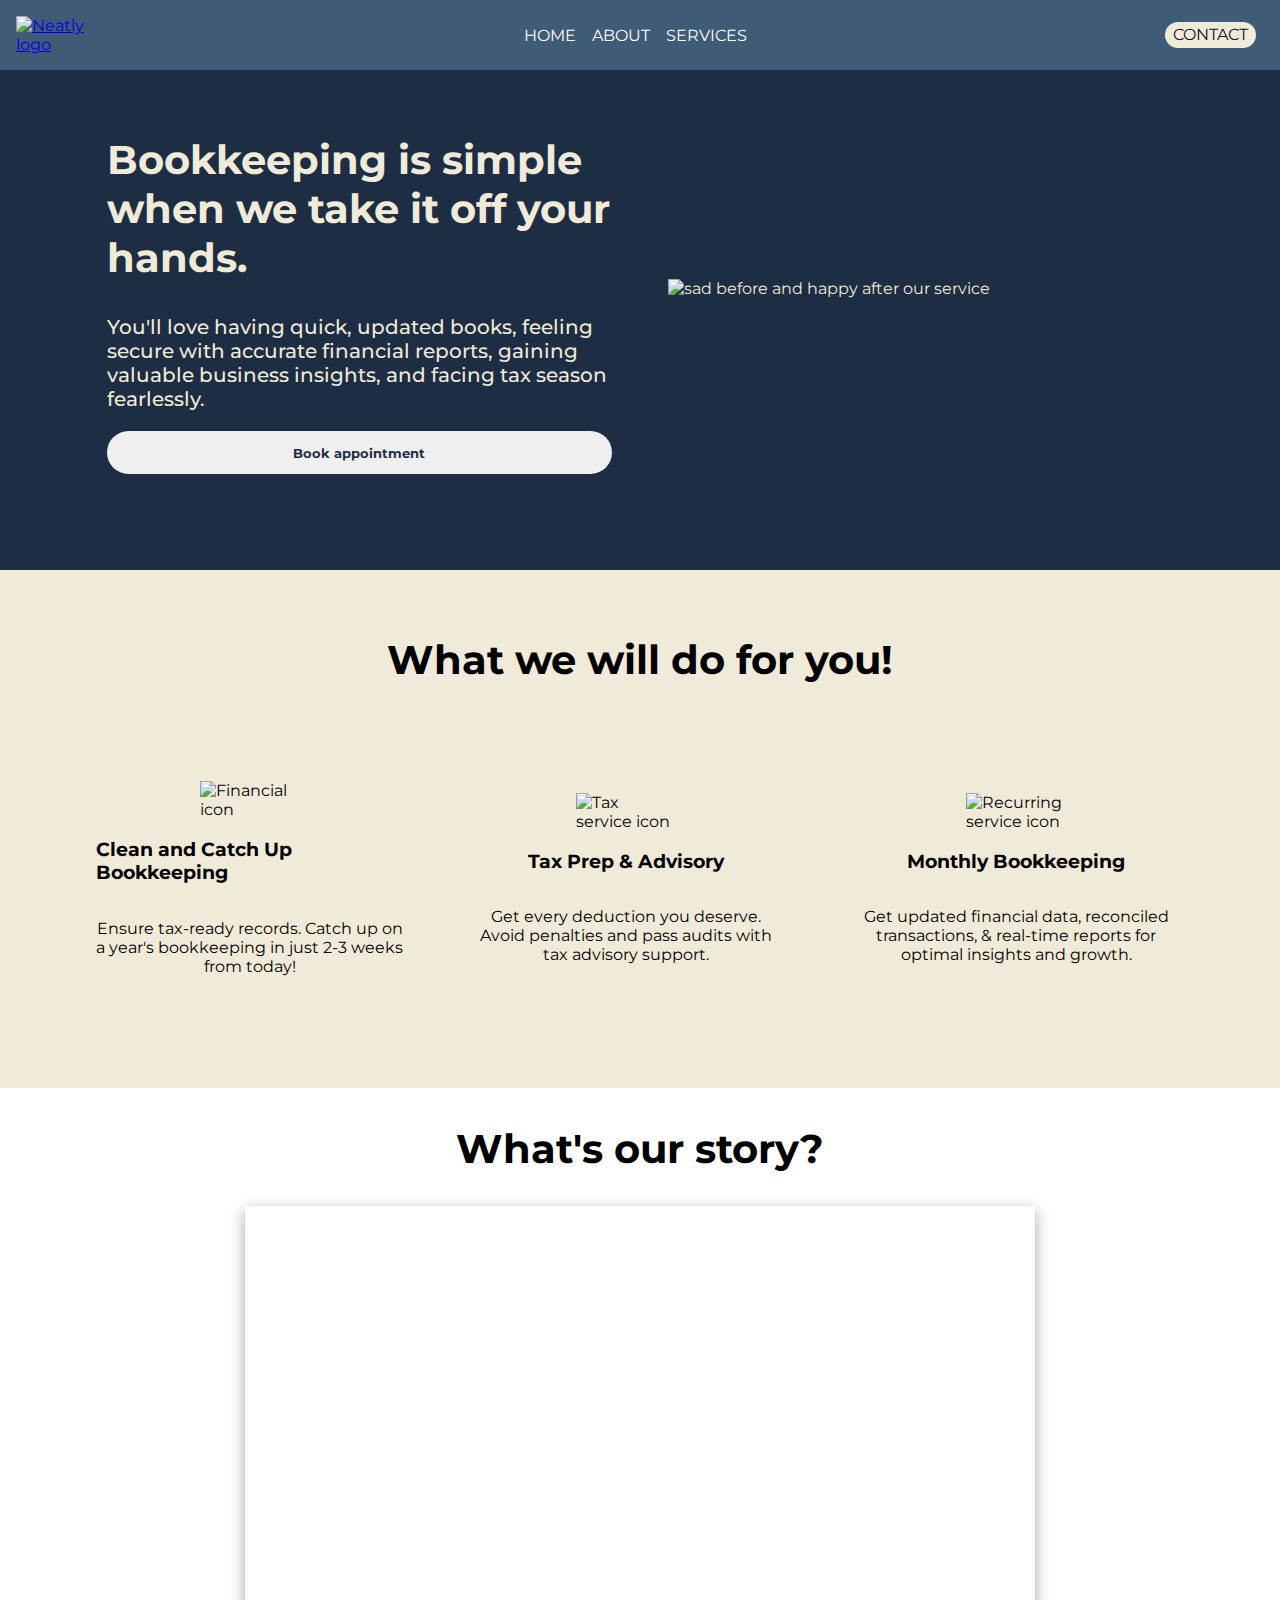
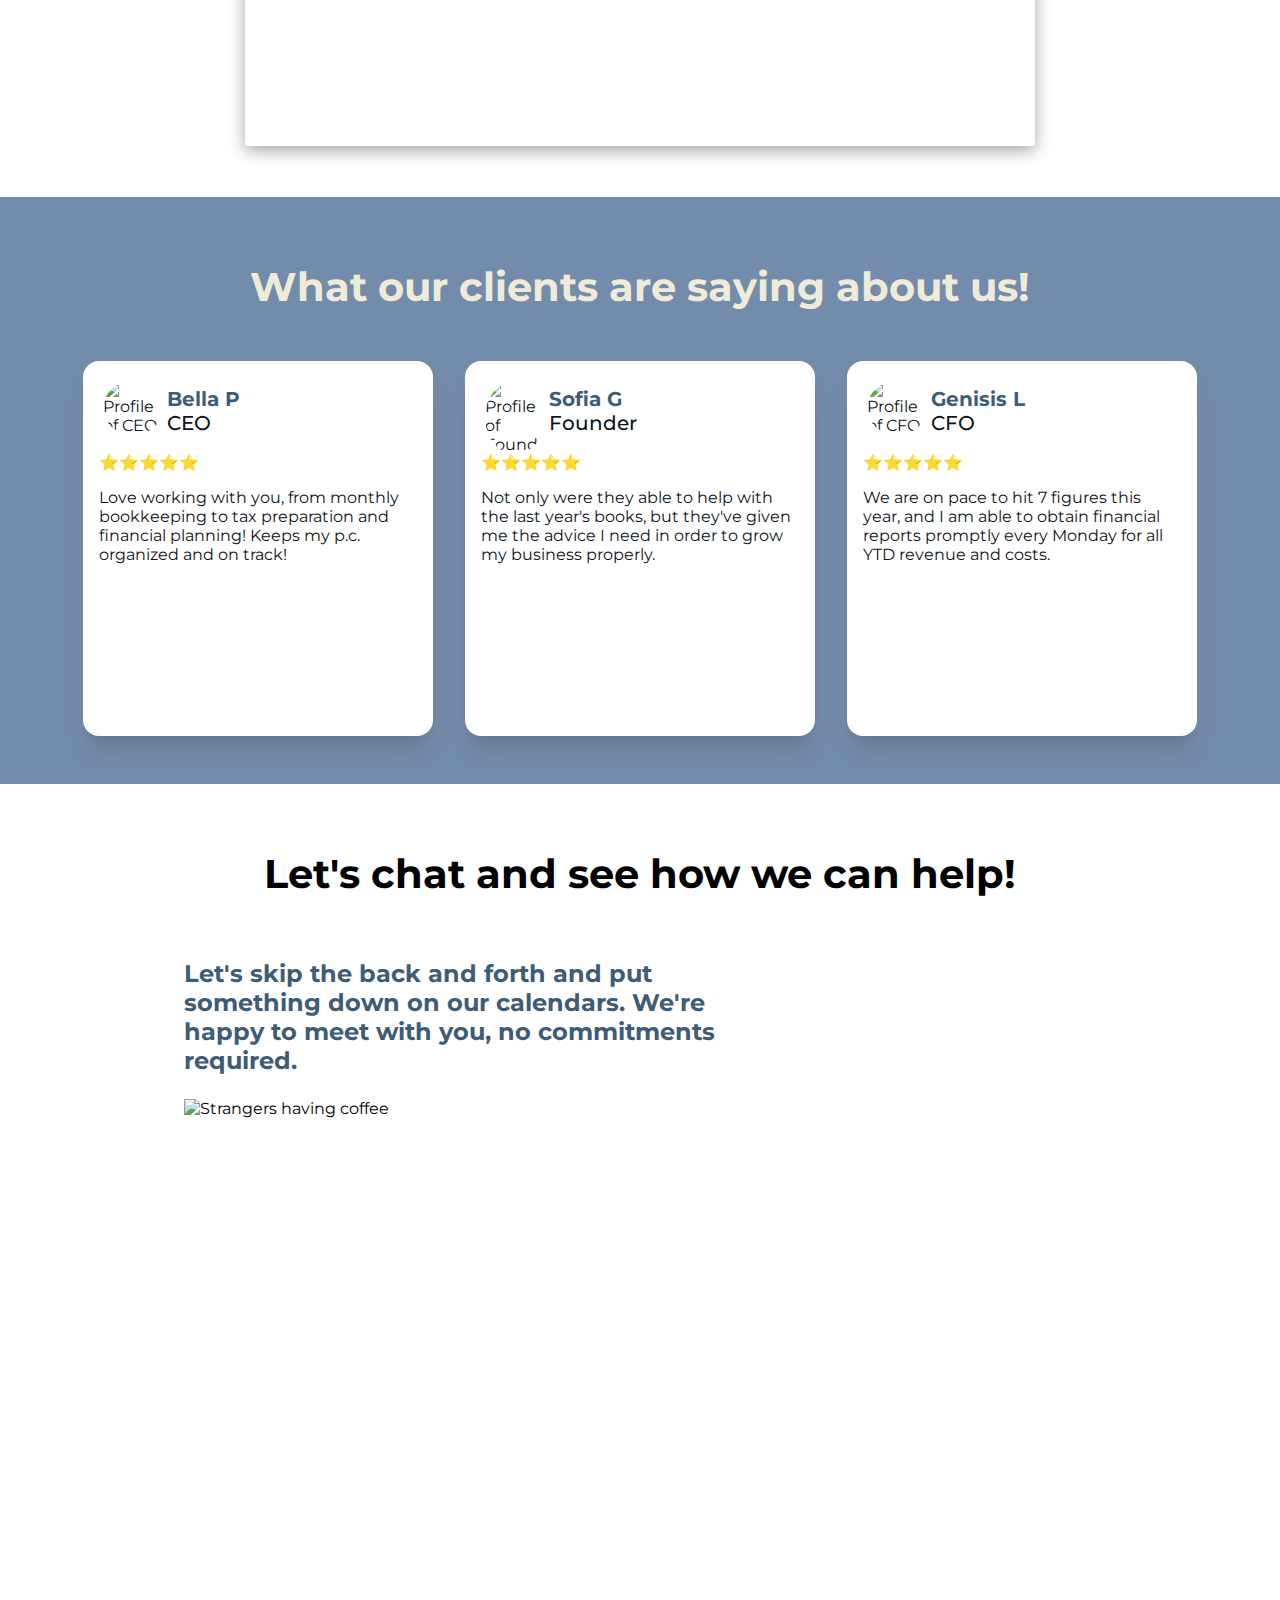
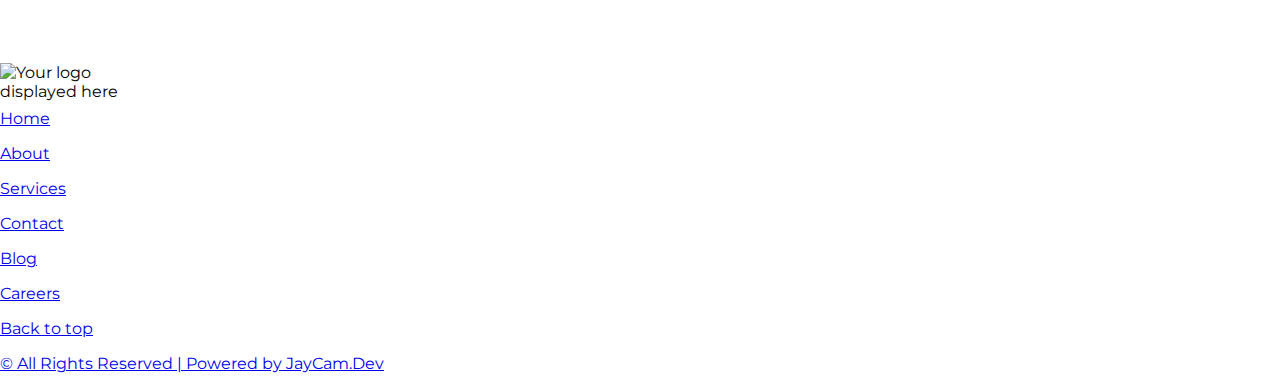
==== commit e8314f6c: "added neatly logo" ====
--- a/index.html
+++ b/index.html
@@ -1,49 +1,49 @@
 <!DOCTYPE html>
 <html lang="en">
 <head>
-    <meta charset="UTF-8">
-    <meta name="viewport" content="width=device-width, initial-scale=1.0">
-    <meta property="og:title" content="Best marketing site to get leads" />
-    <meta property="og:description" content="Studies show that features of this site convert to leads." />
-    <meta property="og:image" content="https://res.cloudinary.com/dxctpvd8v/image/upload/v1697581582/Marketing-Site-Template/Get-My-Site_nbh8zh.jpg" />
-    <link rel="stylesheet" href="/css/styles.css">
-    <title>Marketing Site</title>
+  <meta charset="UTF-8">
+  <meta name="viewport" content="width=device-width, initial-scale=1.0">
+  <meta property="og:title" content="Best marketing site to get leads" />
+  <meta property="og:description" content="Studies show that features of this site convert to leads." />
+  <meta property="og:image" content="https://res.cloudinary.com/dxctpvd8v/image/upload/v1697581582/Marketing-Site-Template/Get-My-Site_nbh8zh.jpg" />
+  <link rel="stylesheet" href="/css/styles.css">
+  <title>Marketing Site</title>
 </head>
 <body>
-    <h1>Company Name</h1>
+  <h1>Company Name</h1>
     <header>
-        <div class="container" >
-            <div class="nav-container" >
-            <button class="nav-toggle" aria-label="open navigation">
-                <span class="hamburger"></span>
-            </button>
-            <a class="logo-container" href="/">
-                <img class="logo" src="https://res.cloudinary.com/dxctpvd8v/image/upload/v1697238863/www.jaycam.dev/jaycam-logo-horizontal-white_qwlrhj.svg" alt="JayCam logo">
-            </a>
-            <nav class="desktop-nav">
-                <div></div>
-                <ul class="nav__list nav__list--primary">
-                    <li class="nav__item"><a href="/" class="nav__link">Home</a></li>
-                    <li class="nav__item"><a href="#about-section" class="nav__link">About</a></li>
-                    <li class="nav__item"><a href="#services" class="nav__link">Services</a></li>
-                </ul>
-                <ul class="nav__list nav__list--secondary">
-                    <li class="nav__item"><a href="#contact-section" class="nav__link nav__link--button">Contact</a></li>
-                </ul>
-            </nav>
-            <nav class="mobile-nav">
-                <div></div>
-                <ul class="nav__list nav__list--primary">
-                    <li class="nav__item"><a href="/" class="nav__link">Home</a></li>
-                    <li class="nav__item"><a href="#about-section" class="nav__link">About</a></li>
-                    <li class="nav__item"><a href="#services" class="nav__link">Services</a></li>
-                </ul>
-                <ul class="nav__list nav__list--secondary">
-                    <li class="nav__item"><a href="#" class="nav__link nav__link--button">Contact</a></li>
-                </ul>
-            </nav>
-            </div>
-        </div>
+      <div class="container" >
+          <div class="nav-container" >
+          <button class="nav-toggle" aria-label="open navigation">
+              <span class="hamburger"></span>
+          </button>
+          <a class="logo-container" href="/">
+              <img style="width: 200px;" class="logo" src="https://res.cloudinary.com/dxctpvd8v/image/upload/v1709710464/neatly_vhlkxn.png" alt="Neatly logo">
+          </a>
+          <nav class="desktop-nav">
+              <div></div>
+              <ul class="nav__list nav__list--primary">
+                  <li class="nav__item"><a href="/" class="nav__link">Home</a></li>
+                  <li class="nav__item"><a href="#about-section" class="nav__link">About</a></li>
+                  <li class="nav__item"><a href="#services" class="nav__link">Services</a></li>
+              </ul>
+              <ul class="nav__list nav__list--secondary">
+                  <li class="nav__item"><a href="#contact-section" class="nav__link nav__link--button">Contact</a></li>
+              </ul>
+          </nav>
+          <nav class="mobile-nav">
+              <div></div>
+              <ul class="nav__list nav__list--primary">
+                  <li class="nav__item"><a href="/" class="nav__link">Home</a></li>
+                  <li class="nav__item"><a href="#about-section" class="nav__link">About</a></li>
+                  <li class="nav__item"><a href="#services" class="nav__link">Services</a></li>
+              </ul>
+              <ul class="nav__list nav__list--secondary">
+                  <li class="nav__item"><a href="#" class="nav__link nav__link--button">Contact</a></li>
+              </ul>
+          </nav>
+          </div>
+      </div>
     </header>
     <main >
       <section id="hero-section" class="hero-section">
@@ -62,8 +62,8 @@
                  </picture>
             </div>
         </div>
-    </section>
-    <section class="benefits-section">
+      </section>
+      <section class="benefits-section">
         <div class="container">
             <h2 id="services" class="h1">What we will do for you!</h2>
             <div class="benefits-cols-container">
@@ -89,24 +89,23 @@
                     <p>Get updated financial data, reconciled transactions, & real-time reports for optimal insights and growth.</p>
                 </div>
             </div>
-            
         </div>
-    </section>
-    <section id="about-section" class="about-section">
+      </section>
+      <section id="about-section" class="about-section">
         <div class="container">
             <div class="col">
                 <h2 class="h1">What's our story?</h2>
                 <iframe src="https://www.youtube.com/embed/WAPTKzn77b0?si=pg2Tpnwv8iWUJKeJ" title="YouTube video player" frameborder="0" allow="accelerometer; autoplay; clipboard-write; encrypted-media; gyroscope; picture-in-picture; web-share" allowfullscreen></iframe>
             </div>
         </div>
-    </section>
-    <section class="testimonial-section" >
+      </section>
+      <section class="testimonial-section" >
         <div class="container">
             <h2 class="h1">What our clients are saying about us!</h2>
             <div id="cards-container" class="cards-container"></div>
         </div>
-    </section>
-    <section id="contact-section" class="contact-section">
+      </section>
+      <section id="contact-section" class="contact-section">
         <div class="container">
             <h2 class="h1">Let's chat and see how we can help!</h2>
             <div class="copy-calendly-container">
@@ -123,12 +122,12 @@
                 </div>
             </div>
         </div>
-    </section>
+      </section>
     </main>
     <footer>
         <div class="container">
             <div class="first-row">
-                <div class="footer-logo"><img src="https://res.cloudinary.com/dxctpvd8v/image/upload/v1697238863/www.jaycam.dev/jaycam-logo-horizontal-white_qwlrhj.svg" alt="Your logo displayed here"></div>
+                <div style="width: 120px; height: 30px;" class="footer-logo"><img src="https://res.cloudinary.com/dxctpvd8v/image/upload/v1709710464/neatly_vhlkxn.png" alt="Your logo displayed here"></div>
                 <div class="footer-links">
                     <div class="footer-links-pt">
                         <a href="#hero-section"><p>Home</p></a>
@@ -151,8 +150,7 @@
             </div>
         </div>
     </footer>
-
-    <script src="main.js" ></script>
-    <script type="text/javascript" src="https://assets.calendly.com/assets/external/widget.js" async></script>
+  <script type="text/javascript" src="https://assets.calendly.com/assets/external/widget.js" async></script>
+  <script src="main.js" ></script>
 </body>
 </html>